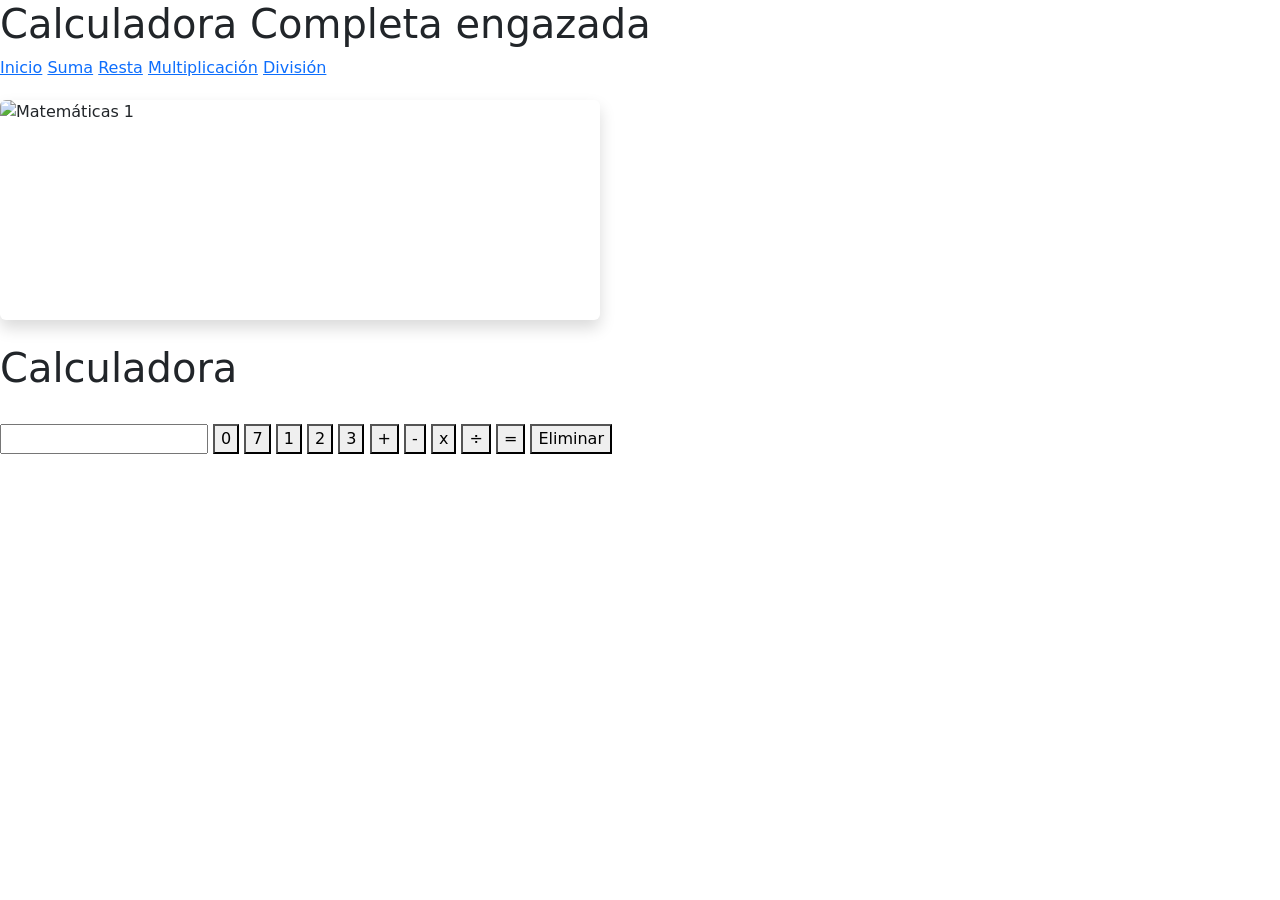
==== index.html @ 6f880853 "suma y eso italo" ====
<!DOCTYPE html>
<html lang="es">
<head>
  <meta charset="UTF-8">
  <title>Calculadora - Inicio</title>
  <link href="https://cdn.jsdelivr.net/npm/bootstrap@5.3.0/dist/css/bootstrap.min.css" rel="stylesheet">
  <link rel="stylesheet" href="estilos.css">
</head>
<body>
  <header>
    <h1>Calculadora Completa engazada</h1>
    <nav>
      <a href="index.html" class="active">Inicio</a>
      <a href="suma.html">Suma</a>
      <a href="resta.html">Resta</a>
      <a href="multiplicacion.html">Multiplicación</a>
      <a href="division.html">División</a>
    </nav>
  </header>

  <div id="carouselExample" class="carousel slide mb-4" data-bs-ride="carousel" style="width: 100%; max-width: 600px; margin-top: 20px;">
    <div class="carousel-inner rounded shadow">
      <div class="carousel-item active">
        <img src="https://images.unsplash.com/photo-1509228468518-180dd4864904?w=500&q=80" class="d-block w-100" alt="Matemáticas 1" style="height: 220px; object-fit: cover;">
      </div>
      <div class="carousel-item">
        <img src="https://images.unsplash.com/photo-1635070041078-e363dbe005cb?w=500&q=80" class="d-block w-100" alt="Matemáticas 2" style="height: 220px; object-fit: cover;">
      </div>
      <div class="carousel-item">
        <img src="https://images.unsplash.com/photo-1596495578065-6e0763fa1178?w=500&q=80" class="d-block w-100" alt="Matemáticas 3" style="height: 220px; object-fit: cover;">
      </div>
    </div>
    <button class="carousel-control-prev" type="button" data-bs-target="#carouselExample" data-bs-slide="prev">
      <span class="carousel-control-prev-icon" aria-hidden="true"></span>
      <span class="visually-hidden">Previous</span>
    </button>
    <button class="carousel-control-next" type="button" data-bs-target="#carouselExample" data-bs-slide="next">
      <span class="carousel-control-next-icon" aria-hidden="true"></span>
      <span class="visually-hidden">Next</span>
    </button>
  </div>

  <main>
    <h1>Calculadora</h1>
    <br>
    <input type="text" id="pantalla" readonly>
    <button onclick="Agregar(0)">0</button>
    <button onclick="Agregar(7)">7</button>
    <button onclick="Agregar(1)">1</button>
    <button onclick="Agregar(2)">2</button>
    <button onclick="Agregar(3)">3</button>
    <button onclick="Agregar('+')">+</button>
    <button onclick="Agregar('-')">-</button>
    <button onclick="Agregar('*')">x</button>
    <button onclick="Agregar('÷')">÷</button>
    <button onclick="Calcular()">=</button>
    <button onclick="Eliminar()">Eliminar</button>
  </main>

  <script src="https://cdn.jsdelivr.net/npm/bootstrap@5.3.0/dist/js/bootstrap.bundle.min.js"></script>
  <script src="codigo.js"></script>
</body>
</html>
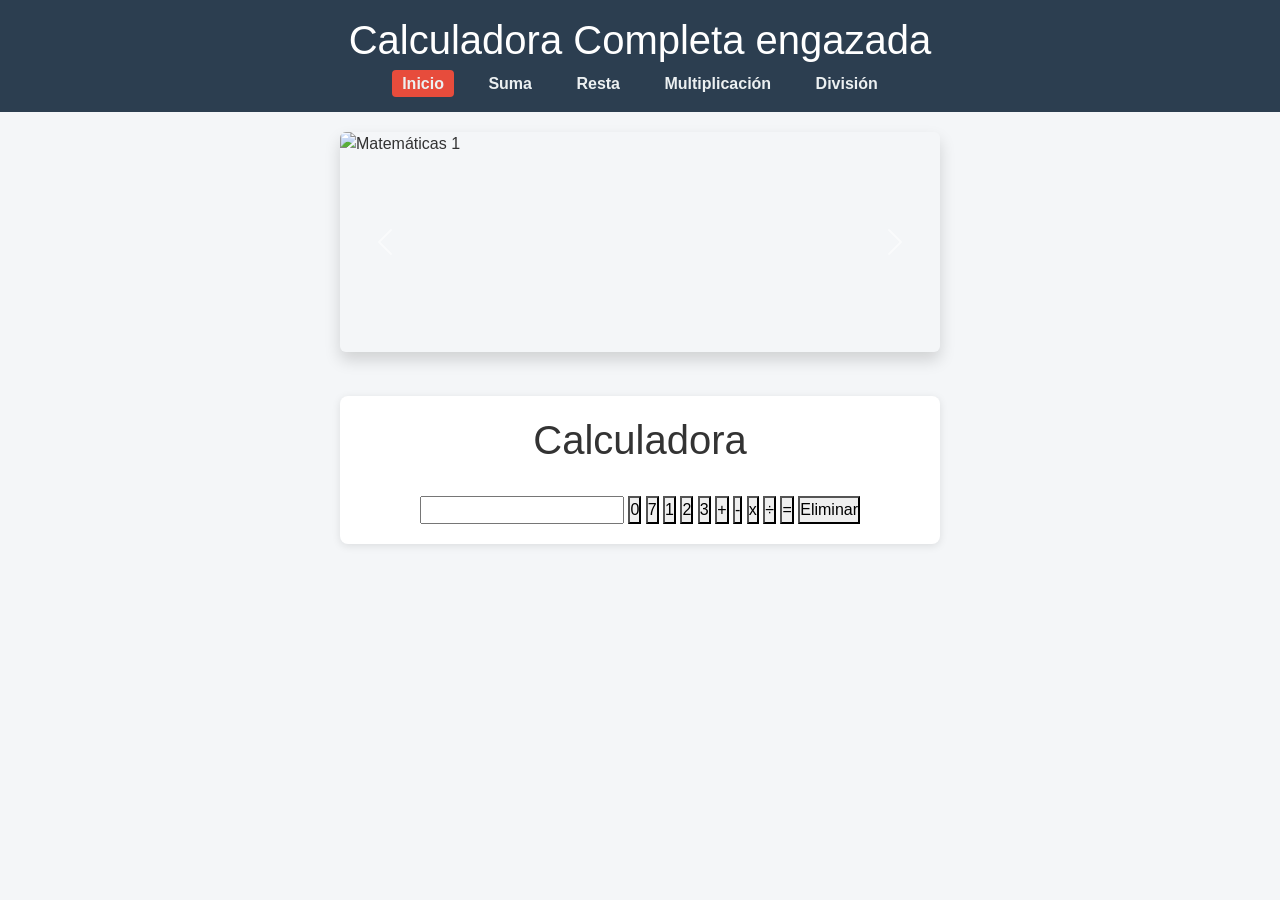
==== commit 4721b839: "indexItalo" ====
--- a/index.html
+++ b/index.html
@@ -8,7 +8,7 @@
 </head>
 <body>
   <header>
-    <h1>Calculadora Completa engazada</h1>
+    <h1>Calculadora Completa engazada   </h1>
     <nav>
       <a href="index.html" class="active">Inicio</a>
       <a href="suma.html">Suma</a>
--- a/estilos.css
+++ b/estilos.css
@@ -0,0 +1,65 @@
+* {
+  box-sizing: border-box;
+  margin: 0;
+  padding: 0;
+  font-family: Arial, sans-serif;
+}
+
+body {
+  background-color: #f4f6f8;
+  color: #333;
+  display: flex;
+  flex-direction: column;
+  align-items: center;
+}
+
+header {
+  background-color: #2c3e50;
+  width: 100%;
+  padding: 1rem 0;
+  text-align: center;
+  color: white;
+}
+
+nav a {
+  color: #ecf0f1;
+  text-decoration: none;
+  margin: 0 10px;
+  font-weight: bold;
+  padding: 5px 10px;
+  border-radius: 4px;
+}
+
+nav a:hover, nav a.active {
+  background-color: #e74c3c;
+}
+
+main {
+  max-width: 600px;
+  margin: 20px auto;
+  padding: 20px;
+  background: white;
+  border-radius: 8px;
+  box-shadow: 0 2px 8px rgba(0,0,0,0.1);
+  text-align: center;
+  width: 100%;
+}
+
+.gallery img {
+  width: 100%;
+  max-width: 400px;
+  height: 220px;
+  object-fit: cover;
+  border-radius: 8px;
+  margin: 15px 0;
+}
+
+.btn-js {
+  padding: 8px 12px;
+  background: #2980b9;
+  color: white;
+  border: none;
+  border-radius: 4px;
+  cursor: pointer;
+  margin: 5px;
+}
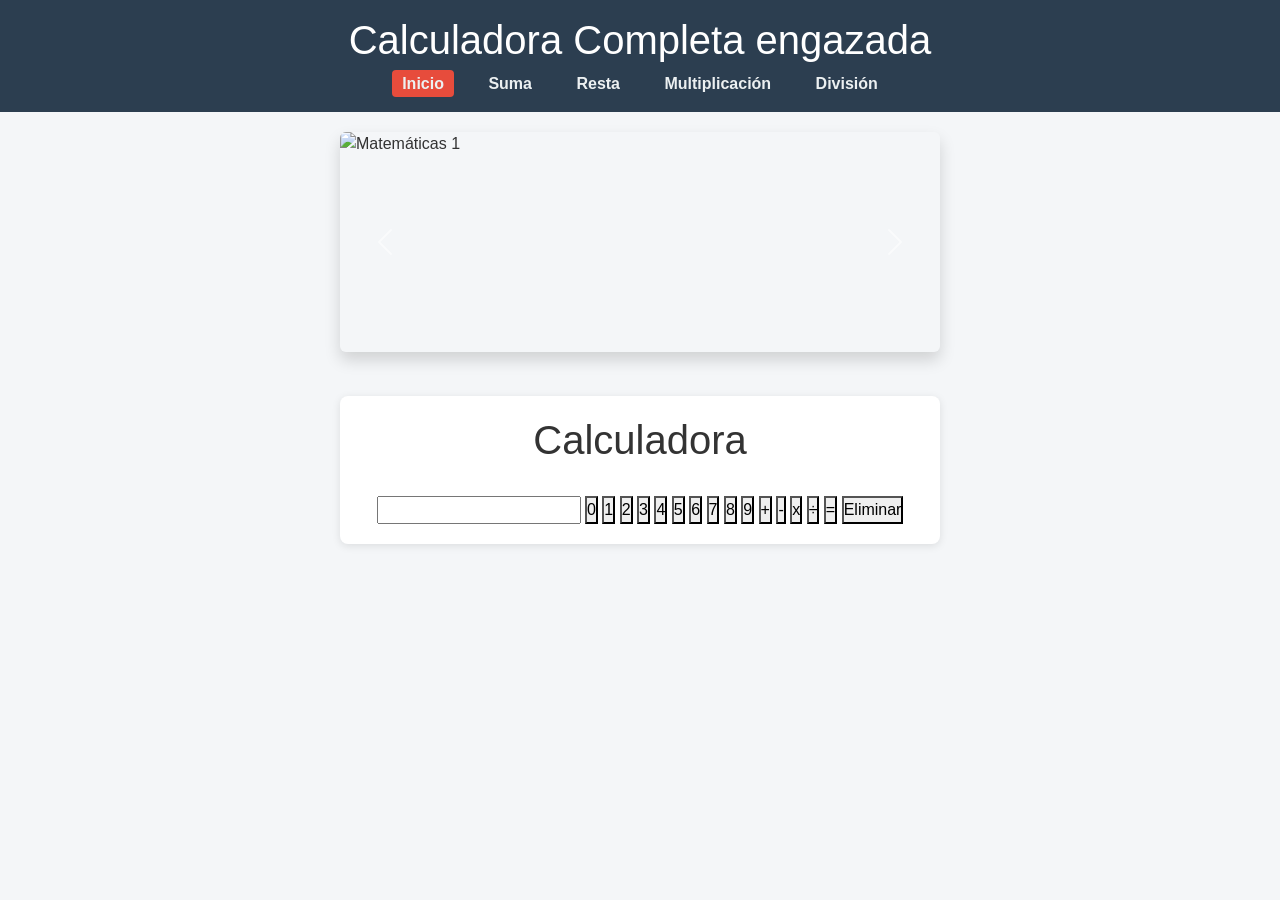
==== commit 096cf93c: "arreglo de indecs" ====
--- a/index.html
+++ b/index.html
@@ -45,10 +45,15 @@
     <br>
     <input type="text" id="pantalla" readonly>
     <button onclick="Agregar(0)">0</button>
-    <button onclick="Agregar(7)">7</button>
     <button onclick="Agregar(1)">1</button>
     <button onclick="Agregar(2)">2</button>
     <button onclick="Agregar(3)">3</button>
+    <button onclick="Agregar(4)">4</button>
+    <button onclick="Agregar(5)">5</button>
+    <button onclick="Agregar(6)">6</button>
+    <button onclick="Agregar(7)">7</button>
+    <button onclick="Agregar(8)">8</button>
+    <button onclick="Agregar(9)">9</button>
     <button onclick="Agregar('+')">+</button>
     <button onclick="Agregar('-')">-</button>
     <button onclick="Agregar('*')">x</button>
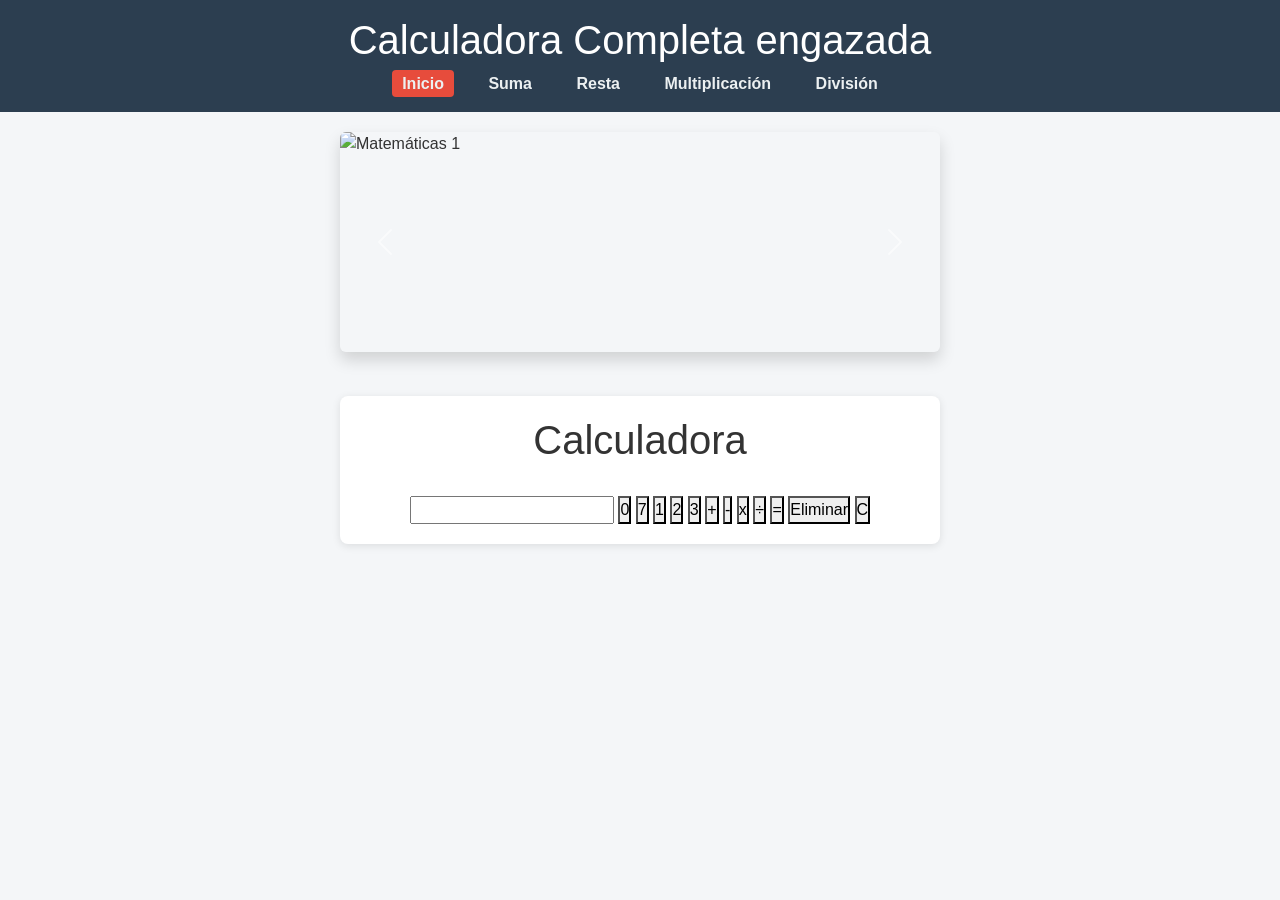
==== commit 01f5568b: "arreglos bototon" ====
--- a/index.html
+++ b/index.html
@@ -45,21 +45,17 @@
     <br>
     <input type="text" id="pantalla" readonly>
     <button onclick="Agregar(0)">0</button>
+    <button onclick="Agregar(7)">7</button>
     <button onclick="Agregar(1)">1</button>
     <button onclick="Agregar(2)">2</button>
     <button onclick="Agregar(3)">3</button>
-    <button onclick="Agregar(4)">4</button>
-    <button onclick="Agregar(5)">5</button>
-    <button onclick="Agregar(6)">6</button>
-    <button onclick="Agregar(7)">7</button>
-    <button onclick="Agregar(8)">8</button>
-    <button onclick="Agregar(9)">9</button>
     <button onclick="Agregar('+')">+</button>
     <button onclick="Agregar('-')">-</button>
     <button onclick="Agregar('*')">x</button>
     <button onclick="Agregar('÷')">÷</button>
     <button onclick="Calcular()">=</button>
     <button onclick="Eliminar()">Eliminar</button>
+    <button onclick="LimpiarTodo()">C</button>
   </main>
 
   <script src="https://cdn.jsdelivr.net/npm/bootstrap@5.3.0/dist/js/bootstrap.bundle.min.js"></script>
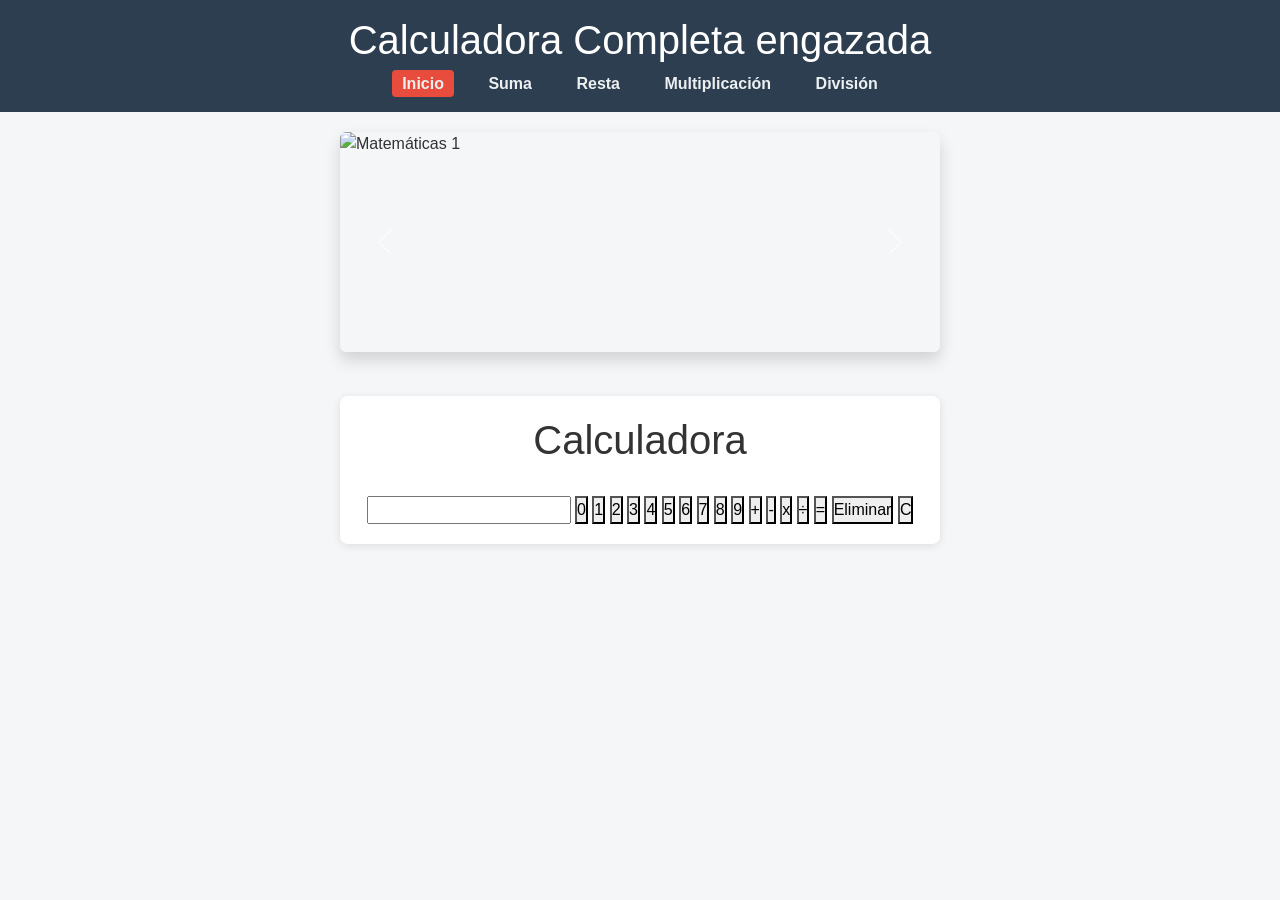
==== commit 27864cc7: "ultimos arreglos" ====
--- a/index.html
+++ b/index.html
@@ -45,10 +45,15 @@
     <br>
     <input type="text" id="pantalla" readonly>
     <button onclick="Agregar(0)">0</button>
-    <button onclick="Agregar(7)">7</button>
     <button onclick="Agregar(1)">1</button>
     <button onclick="Agregar(2)">2</button>
     <button onclick="Agregar(3)">3</button>
+    <button onclick="Agregar(4)">4</button>
+    <button onclick="Agregar(5)">5</button>
+    <button onclick="Agregar(6)">6</button>
+    <button onclick="Agregar(7)">7</button>
+    <button onclick="Agregar(8)">8</button>
+    <button onclick="Agregar(9)">9</button>
     <button onclick="Agregar('+')">+</button>
     <button onclick="Agregar('-')">-</button>
     <button onclick="Agregar('*')">x</button>
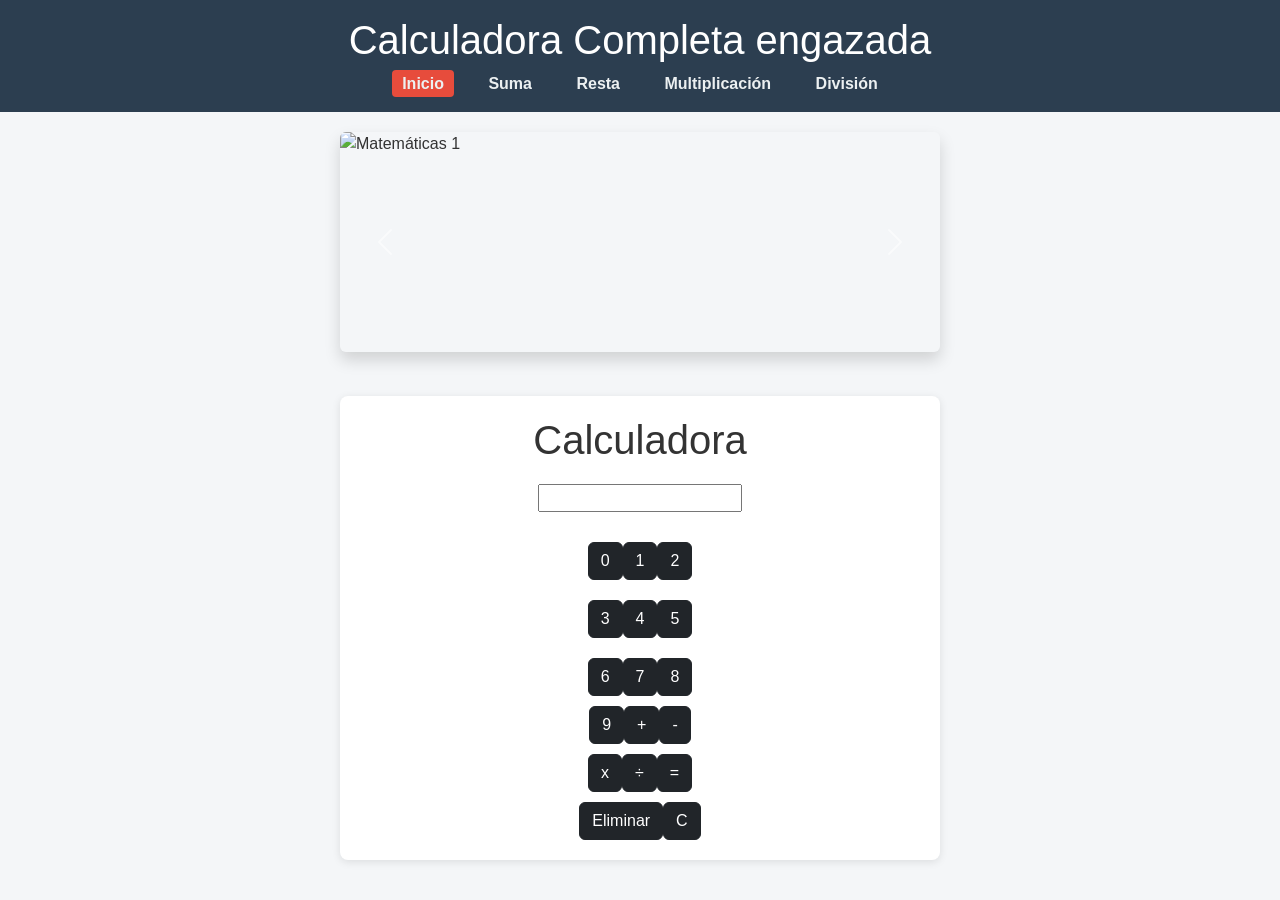
==== commit aab7a801: "cambio de disñeo y botones" ====
--- a/index.html
+++ b/index.html
@@ -1,14 +1,16 @@
 <!DOCTYPE html>
 <html lang="es">
+
 <head>
   <meta charset="UTF-8">
   <title>Calculadora - Inicio</title>
   <link href="https://cdn.jsdelivr.net/npm/bootstrap@5.3.0/dist/css/bootstrap.min.css" rel="stylesheet">
   <link rel="stylesheet" href="estilos.css">
 </head>
+
 <body>
   <header>
-    <h1>Calculadora Completa engazada   </h1>
+    <h1>Calculadora Completa engazada </h1>
     <nav>
       <a href="index.html" class="active">Inicio</a>
       <a href="suma.html">Suma</a>
@@ -18,16 +20,20 @@
     </nav>
   </header>
 
-  <div id="carouselExample" class="carousel slide mb-4" data-bs-ride="carousel" style="width: 100%; max-width: 600px; margin-top: 20px;">
+  <div id="carouselExample" class="carousel slide mb-4" data-bs-ride="carousel"
+    style="width: 100%; max-width: 600px; margin-top: 20px;">
     <div class="carousel-inner rounded shadow">
       <div class="carousel-item active">
-        <img src="https://images.unsplash.com/photo-1509228468518-180dd4864904?w=500&q=80" class="d-block w-100" alt="Matemáticas 1" style="height: 220px; object-fit: cover;">
+        <img src="https://images.unsplash.com/photo-1509228468518-180dd4864904?w=500&q=80" class="d-block w-100"
+          alt="Matemáticas 1" style="height: 220px; object-fit: cover;">
       </div>
       <div class="carousel-item">
-        <img src="https://images.unsplash.com/photo-1635070041078-e363dbe005cb?w=500&q=80" class="d-block w-100" alt="Matemáticas 2" style="height: 220px; object-fit: cover;">
+        <img src="https://images.unsplash.com/photo-1635070041078-e363dbe005cb?w=500&q=80" class="d-block w-100"
+          alt="Matemáticas 2" style="height: 220px; object-fit: cover;">
       </div>
       <div class="carousel-item">
-        <img src="https://images.unsplash.com/photo-1596495578065-6e0763fa1178?w=500&q=80" class="d-block w-100" alt="Matemáticas 3" style="height: 220px; object-fit: cover;">
+        <img src="https://images.unsplash.com/photo-1596495578065-6e0763fa1178?w=500&q=80" class="d-block w-100"
+          alt="Matemáticas 3" style="height: 220px; object-fit: cover;">
       </div>
     </div>
     <button class="carousel-control-prev" type="button" data-bs-target="#carouselExample" data-bs-slide="prev">
@@ -41,29 +47,48 @@
   </div>
 
   <main>
-    <h1>Calculadora</h1>
-    <br>
-    <input type="text" id="pantalla" readonly>
-    <button onclick="Agregar(0)">0</button>
-    <button onclick="Agregar(1)">1</button>
-    <button onclick="Agregar(2)">2</button>
-    <button onclick="Agregar(3)">3</button>
-    <button onclick="Agregar(4)">4</button>
-    <button onclick="Agregar(5)">5</button>
-    <button onclick="Agregar(6)">6</button>
-    <button onclick="Agregar(7)">7</button>
-    <button onclick="Agregar(8)">8</button>
-    <button onclick="Agregar(9)">9</button>
-    <button onclick="Agregar('+')">+</button>
-    <button onclick="Agregar('-')">-</button>
-    <button onclick="Agregar('*')">x</button>
-    <button onclick="Agregar('÷')">÷</button>
-    <button onclick="Calcular()">=</button>
-    <button onclick="Eliminar()">Eliminar</button>
-    <button onclick="LimpiarTodo()">C</button>
+    <div>
+      <h1>Calculadora</h1>
+      <div style="display: flex; flex-direction: column; align-items: center; margin-top: 20px;"  >
+        <input type="text" id="pantalla" readonly>
+        <div class="numero0">
+          
+        </div>
+        <div class="numero1">
+          <button type="button" onclick="Agregar(0)" class="btn btn-dark" width="25px">0</button>
+          <button type="button" onclick="Agregar(1)" class="btn btn-dark">1</button>
+          <button type="button" onclick="Agregar(2)" class="btn btn-dark">2</button>
+        </div>
+        <div class="numero3">
+          <button type="button" onclick="Agregar(3)" class="btn btn-dark">3</button>
+          <button type="button" onclick="Agregar(4)" class="btn btn-dark">4</button>
+          <button type="button" onclick="Agregar(5)" class="btn btn-dark">5</button>
+        </div>
+        <div class="numero6">
+          <button type="button" onclick="Agregar(6)" class="btn btn-dark">6</button>
+          <button type="button" onclick="Agregar(7)" class="btn btn-dark">7</button>
+          <button type="button" onclick="Agregar(8)" class="btn btn-dark">8</button>
+        </div>
+        <div class="numeros">
+          <button type="button" onclick="Agregar(9)" class="btn btn-dark">9</button>
+          <button type="button" onclick="Agregar('+')" class="btn btn-dark">+</button>
+          <button type="button" onclick="Agregar('-')" class="btn btn-dark">-</button>
+        </div>
+        <div class="operaciones">
+          <button type="button" onclick="Agregar('*')" class="btn btn-dark">x</button>
+          <button type="button" onclick="Agregar('/')" class="btn btn-dark">÷</button>
+          <button type="button" onclick="Calcular()" class="btn btn-dark">=</button>
+        </div>
+        <div class="eliminar">
+          <button type="button" onclick="Eliminar()" class="btn btn-dark">Eliminar</button>
+          <button type="button" onclick="LimpiarTodo()" class="btn btn-dark">C</button>
+        </div>
+      </div>
+    </div>
   </main>
 
   <script src="https://cdn.jsdelivr.net/npm/bootstrap@5.3.0/dist/js/bootstrap.bundle.min.js"></script>
   <script src="codigo.js"></script>
 </body>
+
 </html>
--- a/estilos.css
+++ b/estilos.css
@@ -62,4 +62,82 @@
   border-radius: 4px;
   cursor: pointer;
   margin: 5px;
-}+}
+
+
+
+.numeros{
+  display: flex;
+}
+
+
+
+
+.operaciones{
+  display: flex;
+  justify-content: center;
+  margin: 10px 0;
+}
+
+
+.numero1{
+  display: flex;
+  justify-content: center;
+  margin: 10px 0;
+}
+
+.numero0{
+  display: flex;
+  justify-content: center;
+  margin: 10px 0;
+}
+
+.numero3{
+  display: flex;
+  justify-content: center;
+  margin: 10px 0;
+}
+
+.numero5{
+  display: flex;
+  justify-content: center;
+  margin: 10px 0;
+}
+
+.numero6{
+  display: flex;
+  justify-content: center;
+  margin: 10px 0;
+}
+
+
+
+
+
+.eliminar{
+  display: flex;
+  justify-content: center;
+ 
+}
+
+
+
+
+
+
+
+
+
+
+
+
+
+
+
+
+
+
+
+
+
+
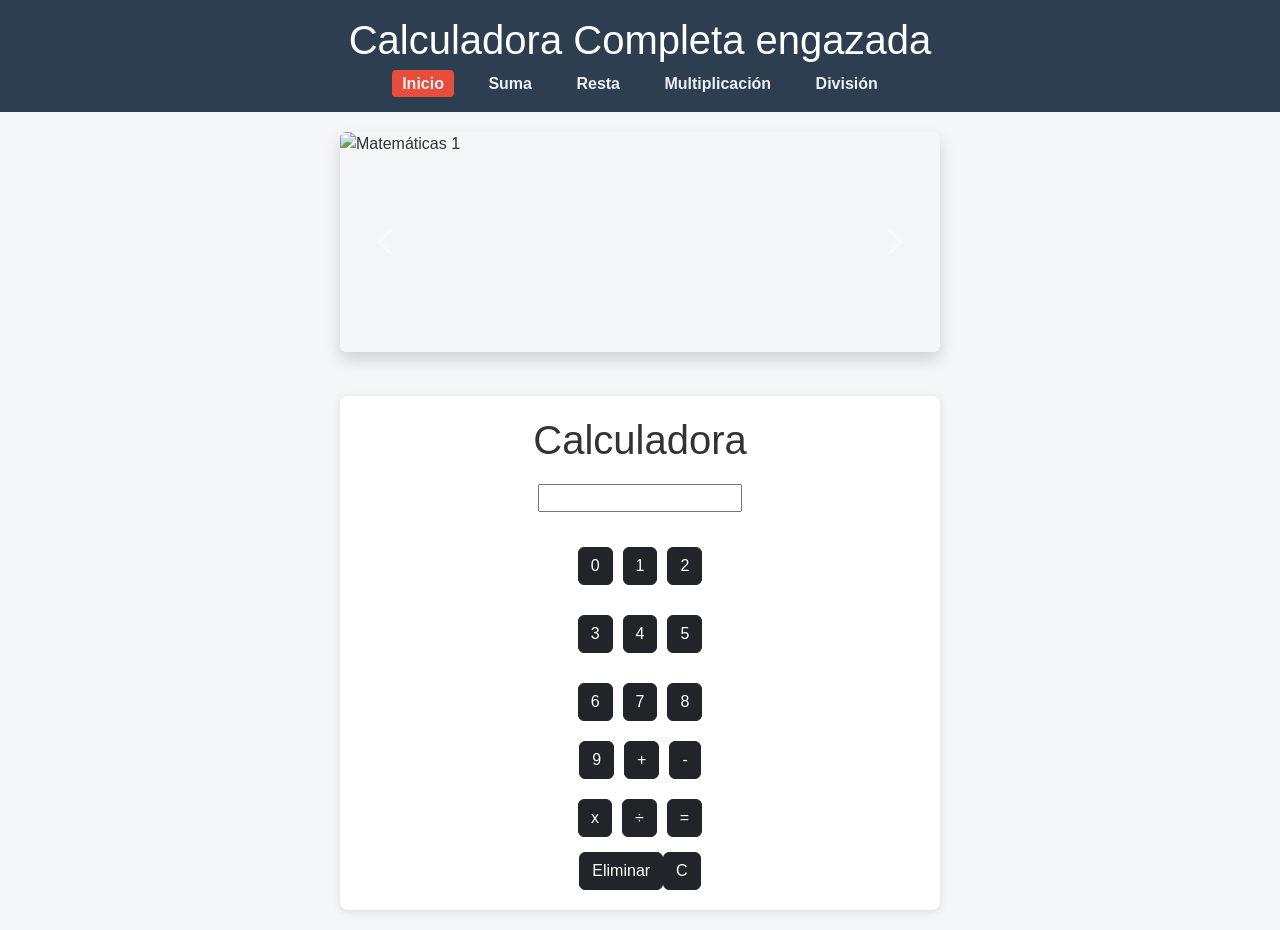
==== commit 7af45000: "cambios en calcus-branden" ====
--- a/index.html
+++ b/index.html
@@ -55,29 +55,29 @@
           
         </div>
         <div class="numero1">
-          <button type="button" onclick="Agregar(0)" class="btn btn-dark" width="25px">0</button>
-          <button type="button" onclick="Agregar(1)" class="btn btn-dark">1</button>
-          <button type="button" onclick="Agregar(2)" class="btn btn-dark">2</button>
+          <button type="button" onclick="Agregar(0)" class="btn btn-dark" width="25px" style="margin: 5px;">0</button>
+          <button type="button" onclick="Agregar(1)" class="btn btn-dark" width="25px" style="margin: 5px;">1</button>
+          <button type="button" onclick="Agregar(2)" class="btn btn-dark" width="25px" style="margin: 5px;">2</button>
         </div>
         <div class="numero3">
-          <button type="button" onclick="Agregar(3)" class="btn btn-dark">3</button>
-          <button type="button" onclick="Agregar(4)" class="btn btn-dark">4</button>
-          <button type="button" onclick="Agregar(5)" class="btn btn-dark">5</button>
+          <button type="button" onclick="Agregar(3)" class="btn btn-dark" width="25px" style="margin: 5px;">3</button>
+          <button type="button" onclick="Agregar(4)" class="btn btn-dark" width="25px" style="margin: 5px;">4</button>
+          <button type="button" onclick="Agregar(5)" class="btn btn-dark" width="25px" style="margin: 5px;">5</button>
         </div>
         <div class="numero6">
-          <button type="button" onclick="Agregar(6)" class="btn btn-dark">6</button>
-          <button type="button" onclick="Agregar(7)" class="btn btn-dark">7</button>
-          <button type="button" onclick="Agregar(8)" class="btn btn-dark">8</button>
+          <button type="button" onclick="Agregar(6)" class="btn btn-dark" width="25px" style="margin: 5px;">6</button>
+          <button type="button" onclick="Agregar(7)" class="btn btn-dark" width="25px" style="margin: 5px;">7</button>
+          <button type="button" onclick="Agregar(8)" class="btn btn-dark" width="25px" style="margin: 5px;">8</button>
         </div>
         <div class="numeros">
-          <button type="button" onclick="Agregar(9)" class="btn btn-dark">9</button>
-          <button type="button" onclick="Agregar('+')" class="btn btn-dark">+</button>
-          <button type="button" onclick="Agregar('-')" class="btn btn-dark">-</button>
+          <button type="button" onclick="Agregar(9)" class="btn btn-dark" width="25px" style="margin: 5px;">9</button>
+          <button type="button" onclick="Agregar('+')" class="btn btn-dark" width="25px" style="margin: 5px;">+</button>
+          <button type="button" onclick="Agregar('-')" class="btn btn-dark" width="25px" style="margin: 5px;">-</button>
         </div>
         <div class="operaciones">
-          <button type="button" onclick="Agregar('*')" class="btn btn-dark">x</button>
-          <button type="button" onclick="Agregar('/')" class="btn btn-dark">÷</button>
-          <button type="button" onclick="Calcular()" class="btn btn-dark">=</button>
+          <button type="button" onclick="Agregar('*')" class="btn btn-dark" width="25px" style="margin: 5px;">x</button>
+          <button type="button" onclick="Agregar('/')" class="btn btn-dark" width="25px" style="margin: 5px;">÷</button>
+          <button type="button" onclick="Calcular()" class="btn btn-dark" width="25px" style="margin: 5px;">=</button>
         </div>
         <div class="eliminar">
           <button type="button" onclick="Eliminar()" class="btn btn-dark">Eliminar</button>
